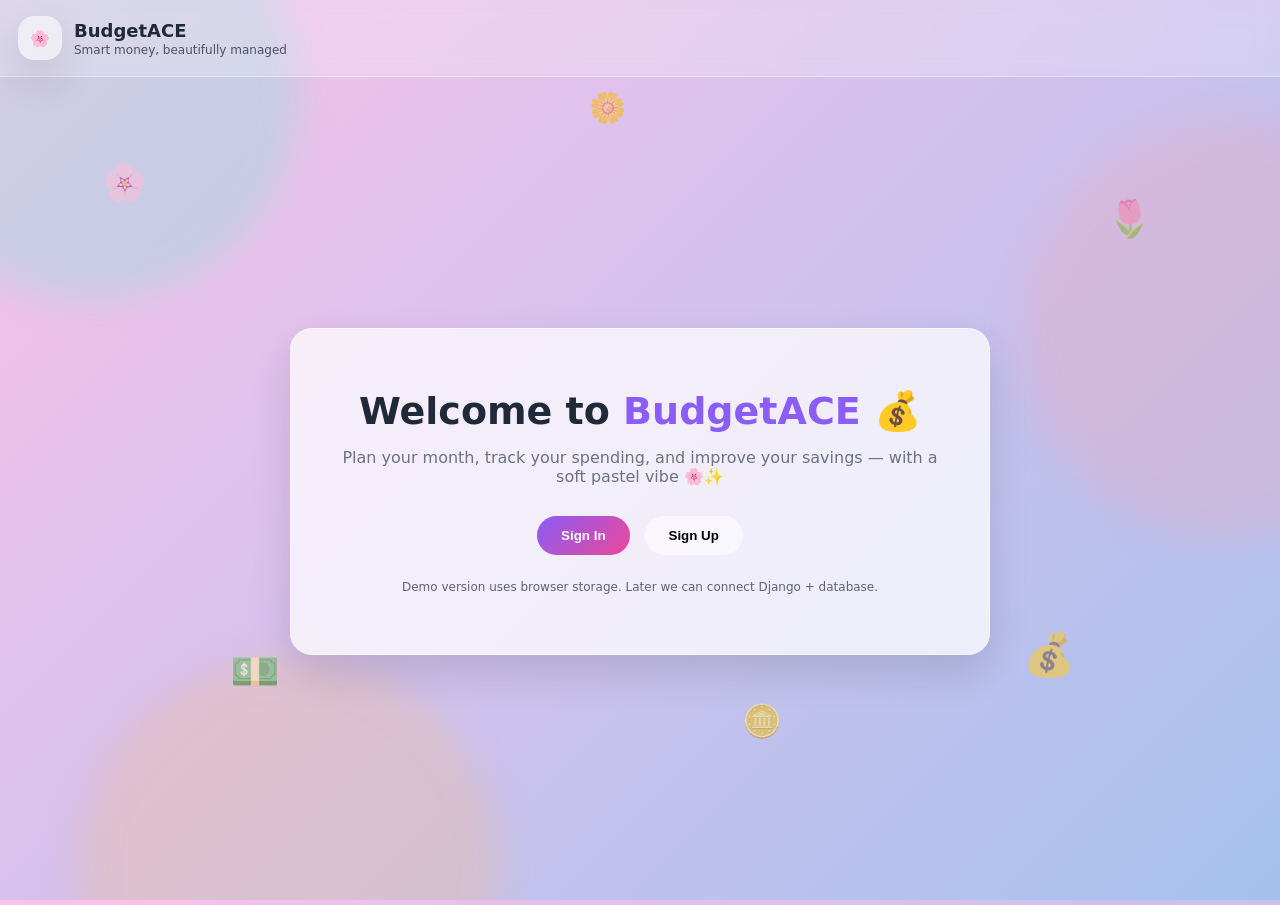
==== index.html @ 01ef6ac2 "Initial BudgetACE frontend" ====
<!DOCTYPE html>
<html lang="en">
<head>
  <meta charset="UTF-8"/>
  <meta name="viewport" content="width=device-width, initial-scale=1.0"/>
  <title>BudgetACE - Welcome</title>
  <link rel="stylesheet" href="style.css"/>
</head>
<body>

  <!-- Background Decorations -->
  <div class="bg-decor" aria-hidden="true">
    <div class="blob b1"></div>
    <div class="blob b2"></div>
    <div class="blob b3"></div>

    <div class="float f1">🌸</div>
    <div class="float f2">💵</div>
    <div class="float f3">🌷</div>
    <div class="float f4">💰</div>
    <div class="float f5">🌼</div>
    <div class="float f6">🪙</div>
  </div>

  <!-- Top Bar -->
  <header class="topbar">
    <div class="brand">
      <div class="logo">🌸</div>
      <div>
        <div class="brand-name">BudgetACE</div>
        <div class="brand-tagline">Smart money, beautifully managed</div>
      </div>
    </div>
  </header>

  <!-- Main Centered Content -->
  <main class="wrap center">
    <section class="card" style="padding:60px 40px; text-align:center; max-width:700px; width:100%;">
      
      <h1 style="font-size:38px;">
        Welcome to <span style="color:#8b5cf6;">BudgetACE</span> 💰
      </h1>

      <p class="muted" style="margin-top:15px; font-size:16px;">
        Plan your month, track your spending, and improve your savings —  
        with a soft pastel vibe 🌸✨
      </p>

      <div style="margin-top:30px; display:flex; justify-content:center; gap:15px; flex-wrap:wrap;">
        <a href="signin.html">
          <button class="btn primary" style="padding:12px 24px;">Sign In</button>
        </a>

        <a href="signup.html">
          <button class="btn ghost" style="padding:12px 24px;">Sign Up</button>
        </a>
      </div>

      <p class="hint" style="margin-top:25px;">
        Demo version uses browser storage. Later we can connect Django + database.
      </p>

    </section>
  </main>

  <script src="auth.js"></script>

</body>
</html>
---- style.css ----
:root{
  --bg1:#fbc2eb;
  --bg2:#a6c1ee;

  --card:#ffffffcc;
  --cardSolid:#ffffff;

  --text:#1f2937;
  --muted:#6b7280;

  --accent:#8b5cf6;
  --mint:#5eead4;
  --rose:#fda4af;
  --peach:#fdba74;

  --shadow: 0 18px 40px rgba(0,0,0,.12);
  --radius: 22px;
}

*{ box-sizing:border-box; }
html,body{ height:100%; }
body{
  margin:0;
  font-family: ui-sans-serif, system-ui, -apple-system, Segoe UI, Roboto, Arial;
  color:var(--text);
  background: linear-gradient(135deg, var(--bg1), var(--bg2));
  overflow-x:hidden;
}

/* background decor */
.bg-decor{ position:fixed; inset:0; z-index:-1; overflow:hidden; }
.blob{
  position:absolute; width:420px; height:420px; border-radius:50%;
  filter: blur(18px); opacity:.25; animation: drift 16s ease-in-out infinite;
}
.b1{ left:-120px; top:-120px; background: var(--mint); }
.b2{ right:-160px; top:120px; background: var(--rose); animation-delay: -6s; }
.b3{ left:80px; bottom:-180px; background: var(--peach); animation-delay: -10s; }
@keyframes drift{
  0%,100%{ transform: translate(0,0) scale(1); }
  50%{ transform: translate(40px, -30px) scale(1.08); }
}
.float{ position:absolute; font-size: 36px; opacity:.55; animation: floaty 10s ease-in-out infinite; }
.f1{ left:8%; top:18%; }
.f2{ left:18%; top:72%; animation-delay:-3s; font-size:40px;}
.f3{ right:10%; top:22%; animation-delay:-5s;}
.f4{ right:16%; top:70%; animation-delay:-2s; font-size:42px;}
.f5{ left:46%; top:10%; animation-delay:-7s; font-size:30px;}
.f6{ left:58%; top:78%; animation-delay:-4s; font-size:32px;}
@keyframes floaty{ 0%,100%{ transform: translateY(0) rotate(0deg);} 50%{ transform: translateY(-18px) rotate(6deg);} }

/* Top bar */
.topbar{
  position:sticky; top:0;
  display:flex; justify-content:space-between; align-items:center;
  padding: 16px 18px;
  backdrop-filter: blur(10px);
  background: rgba(255,255,255,.22);
  border-bottom: 1px solid rgba(255,255,255,.35);
}
.brand{ display:flex; gap:12px; align-items:center; }
.logo{
  width:44px; height:44px; border-radius: 16px;
  display:grid; place-items:center;
  background: rgba(255,255,255,.55);
  box-shadow: var(--shadow);
}
.brand-name{ font-weight: 900; font-size: 18px; }
.brand-tagline{ font-size: 12px; color: rgba(17,24,39,.7); margin-top:2px; }
.wrap{ padding: 18px; max-width: 1100px; margin: 0 auto; }

.card{
  background: rgba(255,255,255,.72);
  border: 1px solid rgba(255,255,255,.5);
  border-radius: var(--radius);
  box-shadow: var(--shadow);
}

.btn{
  border:0; padding: 10px 14px; border-radius: 999px;
  cursor:pointer; font-weight: 800;
  transition: transform .12s ease, opacity .12s ease;
}
.btn:active{ transform: scale(.98); }
.btn.primary{ background: linear-gradient(135deg, var(--accent), #ec4899); color:white; }
.btn.ghost{ background: rgba(255,255,255,.55); }
.btn.soft{ background: rgba(94,234,212,.55); }
.btn:hover{ opacity:.92; }

.center{
  display:grid;
  place-items:center;
  min-height: calc(100vh - 72px);
}

.panel{
  width: min(920px, 94vw);
  display:grid;
  grid-template-columns: 1.15fr .85fr;
  overflow:hidden;
}

.left{
  padding: 26px;
}
.right{
  padding: 26px;
  background: linear-gradient(135deg, rgba(255,255,255,.55), rgba(255,255,255,.25));
}

h1{ margin:0; font-size: 34px; }
h2{ margin:0; font-size: 22px; }
.muted{ color: var(--muted); }

.form{
  display:grid; gap: 12px;
  margin-top: 14px;
}
label{
  display:grid; gap: 6px;
  font-weight: 900; font-size: 13px;
}
input{
  padding: 12px;
  border-radius: 14px;
  border: 1px solid rgba(0,0,0,.08);
  background: rgba(255,255,255,.9);
  outline:none;
}
.hint{ margin:0; font-size: 12px; color: rgba(17,24,39,.65); }
.error{ color:#b91c1c; font-weight: 800; font-size: 13px; }
.success{ color:#166534; font-weight: 900; font-size: 13px; }

.hero-card{
  background: rgba(255,255,255,.65);
  border: 1px solid rgba(255,255,255,.7);
  border-radius: 18px;
  padding: 18px;
}
.hero-top{ display:flex; justify-content:space-between; align-items:center; }
.hero-badge{
  font-size: 12px; font-weight: 900;
  padding: 6px 10px; border-radius: 999px;
  background: rgba(94,234,212,.45);
}
.metric{
  background: rgba(255,255,255,.75);
  border: 1px solid rgba(255,255,255,.7);
  border-radius: 16px;
  padding: 12px;
  margin-top: 12px;
}
.metric-label{ color: rgba(17,24,39,.65); font-size: 12px; font-weight: 900; }
.metric-value{ font-size: 18px; font-weight: 1000; margin-top: 4px; }

.grid{
  display:grid;
  grid-template-columns: 1.1fr .9fr;
  gap: 16px;
}

.card-pad{ padding: 18px; }

.table{
  width:100%;
  border-collapse: collapse;
}
.table th{
  text-align:left;
  font-size: 12px;
  color: rgba(17,24,39,.7);
  padding: 10px;
  border-bottom: 1px solid rgba(0,0,0,.06);
}
.table td{
  padding: 10px;
  border-bottom: 1px solid rgba(0,0,0,.05);
}
.table input{ width: 110px; }

.kpiRow{
  display:grid;
  grid-template-columns: repeat(4, 1fr);
  gap: 10px;
  margin-top: 12px;
}
.kpi{
  background: rgba(255,255,255,.75);
  border: 1px solid rgba(255,255,255,.7);
  border-radius: 18px;
  padding: 12px;
}
.kpiTitle{ font-size: 12px; color: rgba(17,24,39,.7); font-weight: 900; }
.kpiValue{ font-size: 18px; font-weight: 1000; margin-top: 6px; }

.note{
  margin-top: 12px;
  padding: 14px;
  border-radius: 18px;
  background: rgba(163,230,53,.18);
  border: 1px solid rgba(255,255,255,.7);
  font-weight: 900;
}

@media (max-width: 980px){
  .panel{ grid-template-columns: 1fr; }
  .grid{ grid-template-columns: 1fr; }
  .kpiRow{ grid-template-columns: repeat(2, 1fr); }
}
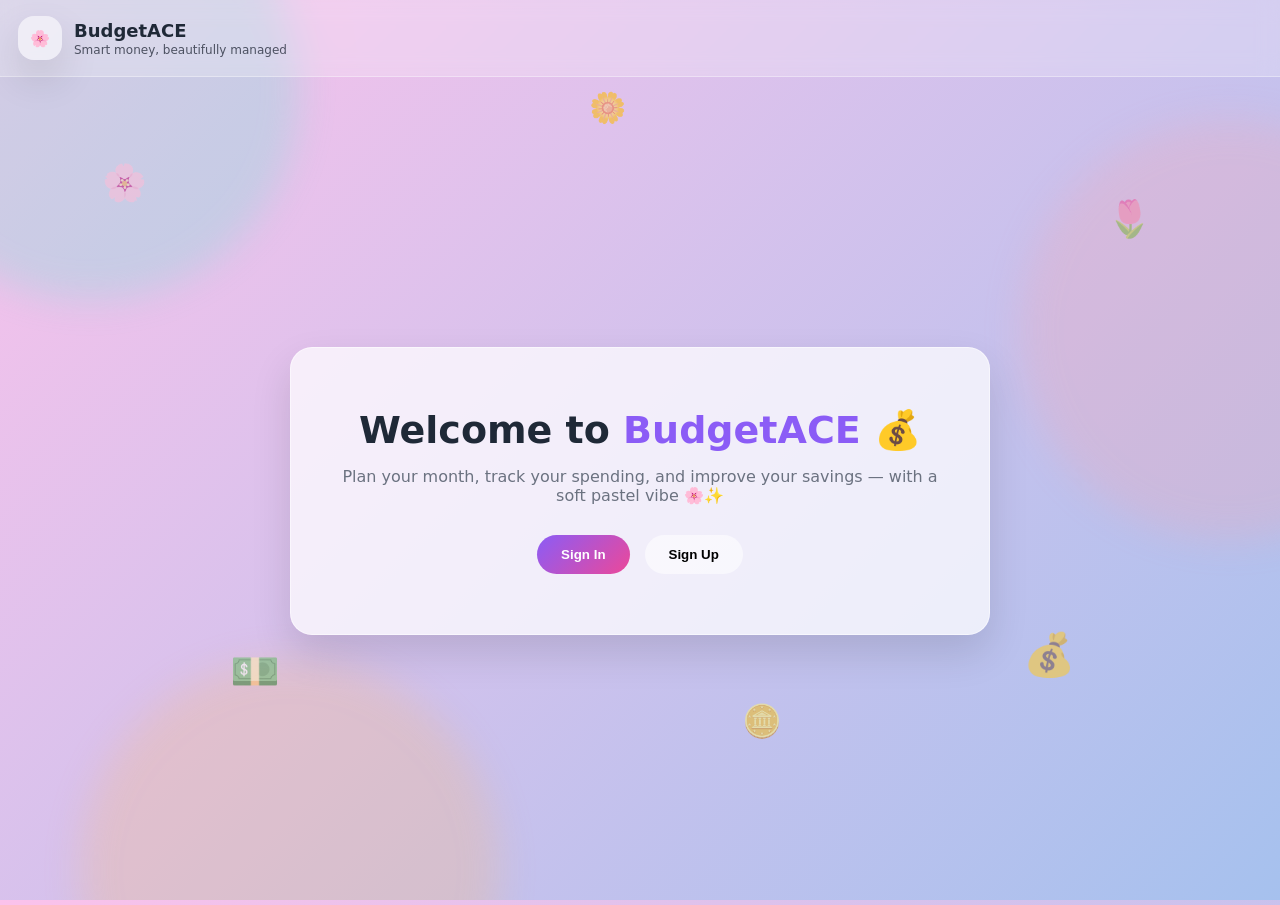
==== commit 06999772: "Removed demo version text" ====
--- a/index.html
+++ b/index.html
@@ -56,9 +56,7 @@
         </a>
       </div>
 
-      <p class="hint" style="margin-top:25px;">
-        Demo version uses browser storage. Later we can connect Django + database.
-      </p>
+      
 
     </section>
   </main>
